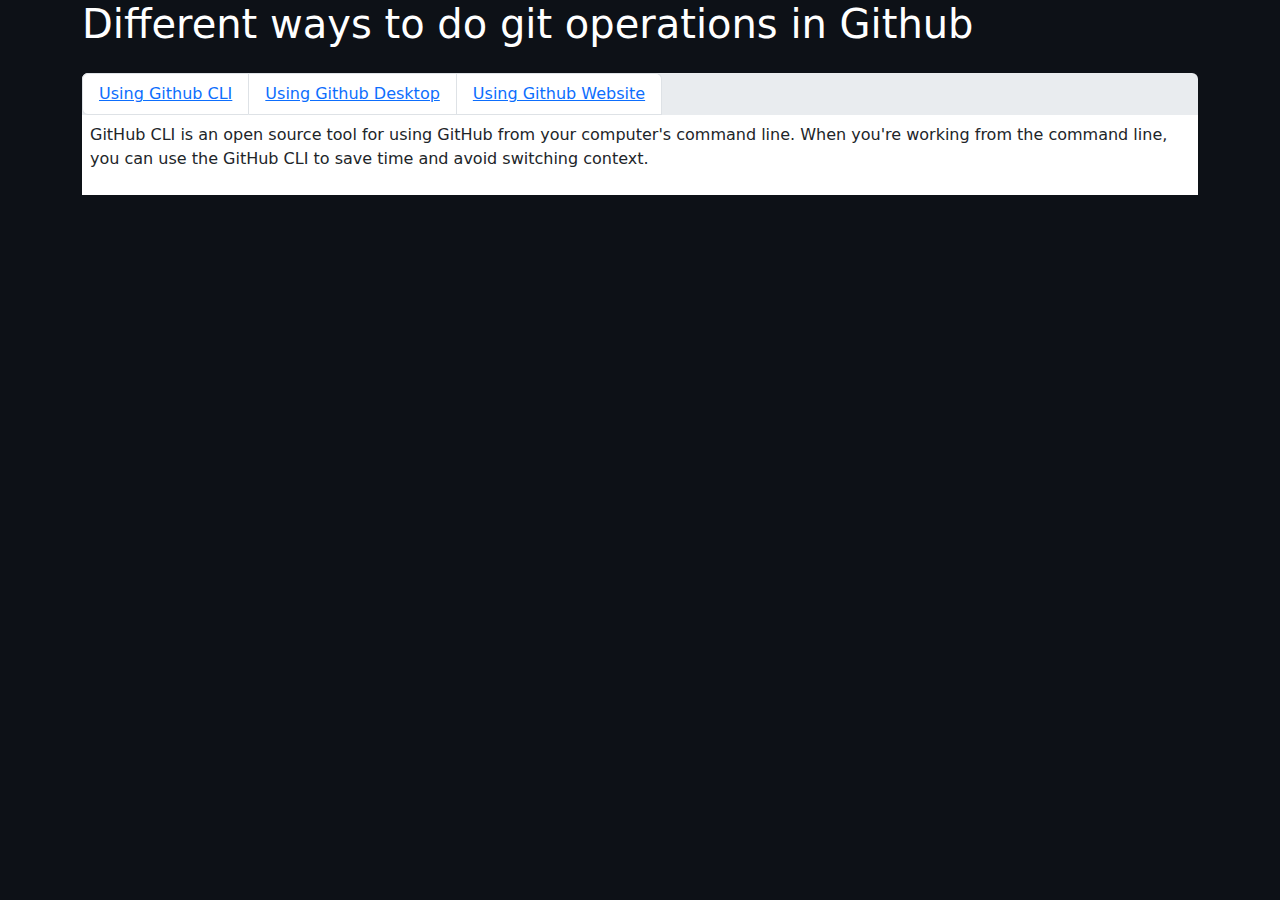
==== without-plugin/index.html @ cd2bc07f "Start building the version without jquery plugin" ====
<!DOCTYPE html>
<html lang="en">
	<head>
		<meta charset="utf-8">
		<meta name="viewport" content="width=device-width, initial-scale=1.0">
		<title>jQuery Tabs</title>
		<link href="./css/bootstrap.min.css" rel="stylesheet">
		<link href="./css/styles.css" rel="stylesheet">
		<script src="./js/jquery.min.js"></script>
	</head>

	<body>
		<div class="container">
			<h1>Different ways to do git operations in Github</h1>
			<div id="tabs">
				<ul class="list-group list-group-horizontal rounded-bottom-0 bg-body-secondary">
					<li class="list-group-item bg-white"><a href="#tabs-1">Using Github CLI</a></li>
					<li class="list-group-item bg-white"><a href="#tabs-2">Using Github Desktop</a></li>
					<li class="list-group-item bg-white"><a href="#tabs-3">Using Github Website</a></li>
				</ul>
				<div id="tabs-1" class="bg-white p-2">
					<p>
						GitHub CLI is an open source tool for using GitHub from your computer's
						command line. When you're working from the command line, you can use the
						GitHub CLI to save time and avoid switching context.
					</p>
				</div>
				<div id="tabs-2" class="bg-white p-2 d-none">
					<p>
						With GitHub Desktop, you can interact with GitHub using a GUI instead of the
						command line or a web browser. You can use GitHub Desktop to complete most
						Git commands from your desktop, such as pushing to, pulling from, and cloning
						remote repositories, attributing commits, and creating pull requests, with
						visual confirmation of changes.
					</p>
				</div>
				<div id="tabs-3" class="bg-white p-2 d-none">
					<p>
						Through Github website, which can be accessed from any web browser, we can do all the
						activities that can be done via github CLI and the github desktop and more.
					</p>
				</div>
			</div>
		</div>
		<script src="./js/bootstrap.bundle.min.js"></script>
		<script src="./js/script.js"></script>
	</body>
</html>
---- without-plugin/css/styles.css ----
body {
	background-color: #0d1117;
}

h1 {
	color: #fff;
}

#tabs {
	margin-top: 25px;
}
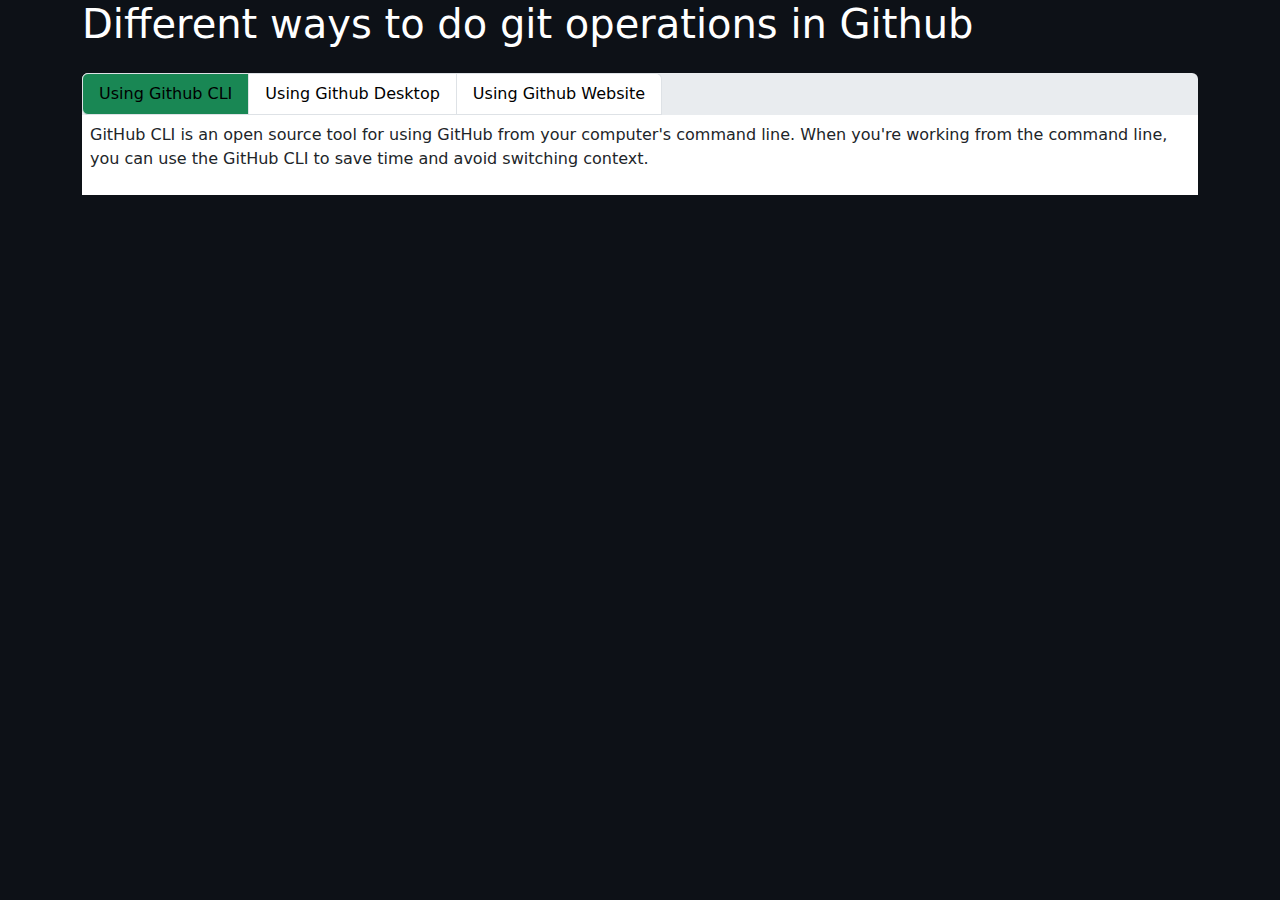
==== commit 9b509141: "Complete functionality of jquery-tabs without plugin" ====
--- a/without-plugin/index.html
+++ b/without-plugin/index.html
@@ -14,9 +14,9 @@
 			<h1>Different ways to do git operations in Github</h1>
 			<div id="tabs">
 				<ul class="list-group list-group-horizontal rounded-bottom-0 bg-body-secondary">
-					<li class="list-group-item bg-white"><a href="#tabs-1">Using Github CLI</a></li>
-					<li class="list-group-item bg-white"><a href="#tabs-2">Using Github Desktop</a></li>
-					<li class="list-group-item bg-white"><a href="#tabs-3">Using Github Website</a></li>
+					<li class="list-group-item bg-success"><a class="text-black" href="#tabs-1">Using Github CLI</a></li>
+					<li class="list-group-item"><a class="text-black" href="#tabs-2">Using Github Desktop</a></li>
+					<li class="list-group-item"><a class="text-black" href="#tabs-3">Using Github Website</a></li>
 				</ul>
 				<div id="tabs-1" class="bg-white p-2">
 					<p>
--- a/without-plugin/css/styles.css
+++ b/without-plugin/css/styles.css
@@ -6,6 +6,10 @@
 	color: #fff;
 }
 
+a {
+	text-decoration: none;
+}
+
 #tabs {
 	margin-top: 25px;
 }